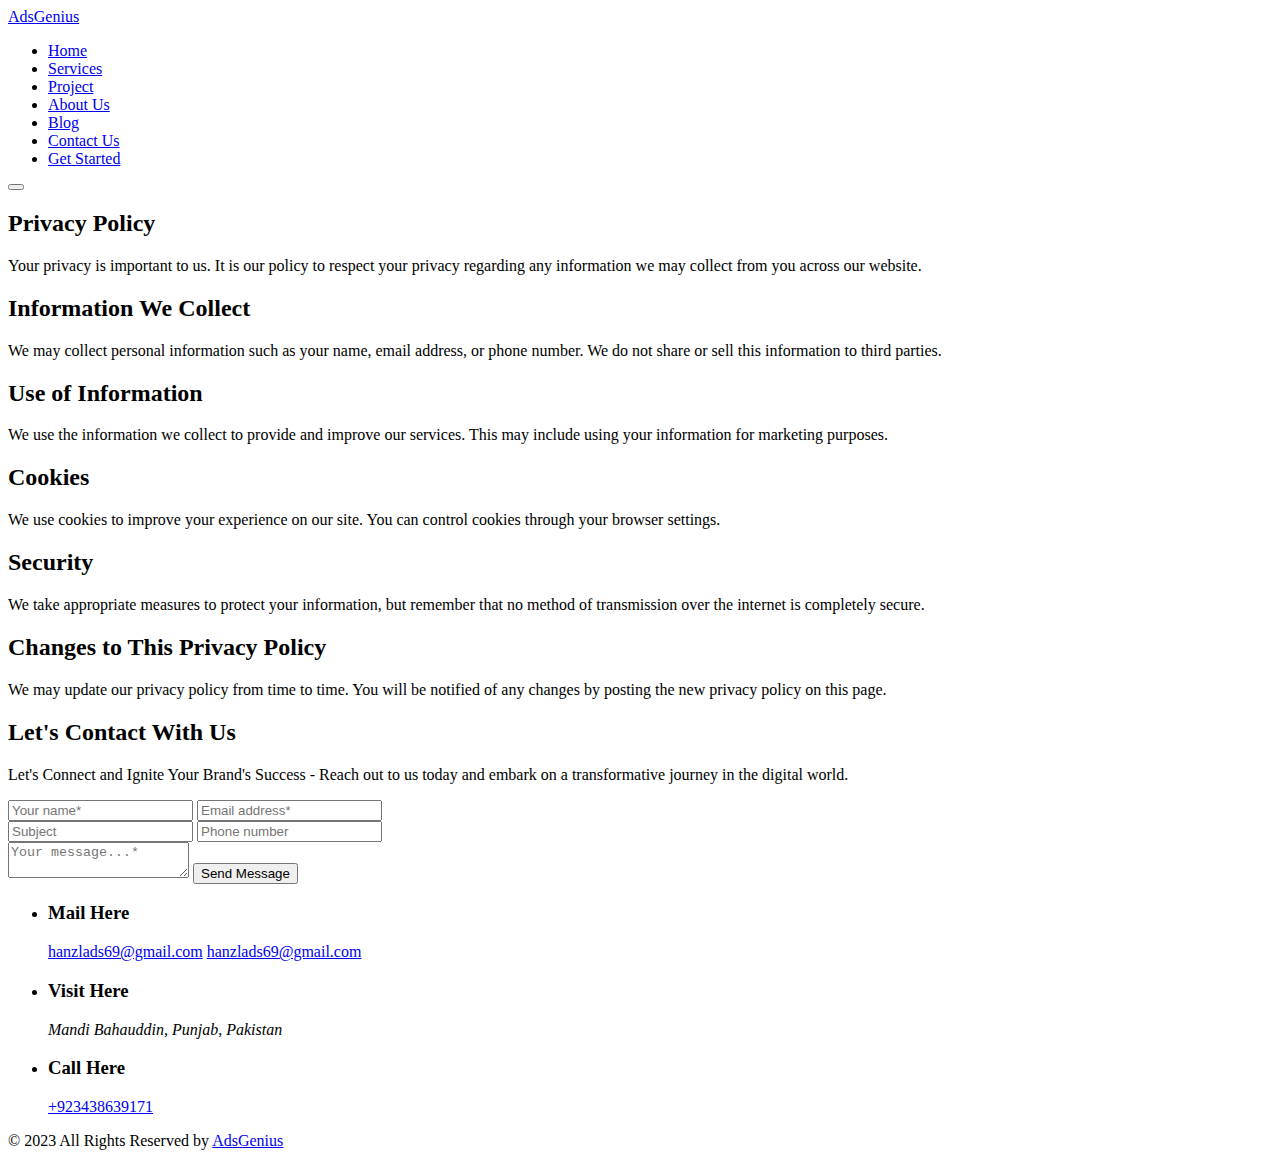
==== privacy-policy.html @ 00a1b7e3 "Update privacy-policy.html" ====
<html>
   <head>
   <meta charset="UTF-8">
  <meta http-equiv="X-UA-Compatible" content="IE=edge">
  <meta name="viewport" content="width=device-width, initial-scale=1.0">
  <title> Privacy Policy - AdsGenius </title>

  <!-- 
    - favicon
  -->
  <link rel="shortcut icon" href="./favicon.svg" type="image/svg+xml">

  <!-- 
    - custom css link
  -->
  <link rel="stylesheet" href="./assets/css/style.css">

  <!-- 
    - google font link
  -->
  <link rel="preconnect" href="https://fonts.googleapis.com">
  <link rel="preconnect" href="https://fonts.gstatic.com" crossorigin>
  <link
    href="https://fonts.googleapis.com/css2?family=League+Spartan:wght@500;700&family=Roboto:wght@400;500;700&display=swap"
    rel="stylesheet">
</head>
<body>
<header class="header" data-header>
    <div class="container">

      <a href="#" class="logo">AdsGenius</a>

      <nav class="navbar container" data-navbar>
        <ul class="navbar-list">

          <li>
            <a href="#home" class="navbar-link" data-nav-link>Home</a>
          </li>

          <li>
            <a href="#service" class="navbar-link" data-nav-link>Services</a>
          </li>

          <li>
            <a href="#project" class="navbar-link" data-nav-link>Project</a>
          </li>

          <li>
            <a href="#about" class="navbar-link" data-nav-link>About Us</a>
          </li>

          <li>
            <a href="#blog" class="navbar-link" data-nav-link>Blog</a>
          </li>

          <li>
            <a href="#contact" class="navbar-link" data-nav-link>Contact Us</a>
          </li>

          <li>
            <a href="#contact" class="btn btn-primary">Get Started</a>
          </li>

        </ul>
      </nav>

      <button class="nav-toggle-btn" aria-label="Toggle menu" data-nav-toggler>
        <ion-icon name="menu-outline" class="open"></ion-icon>
        <ion-icon name="close-outline" class="close"></ion-icon>
      </button>

    </div>
  </header>

<section class="section">
   <div class="container" style="width:80%">
   <h2 class="h2 section-title">Privacy Policy</h2>

    <p>Your privacy is important to us. It is our policy to respect your privacy regarding any information we may collect from you across our website.</p>

    <h2>Information We Collect</h2>

    <p>We may collect personal information such as your name, email address, or phone number. We do not share or sell this information to third parties.</p>

    <h2>Use of Information</h2>

    <p>We use the information we collect to provide and improve our services. This may include using your information for marketing purposes.</p>

    <h2>Cookies</h2>

    <p>We use cookies to improve your experience on our site. You can control cookies through your browser settings.</p>

    <h2>Security</h2>

    <p>We take appropriate measures to protect your information, but remember that no method of transmission over the internet is completely secure.</p>

    <h2>Changes to This Privacy Policy</h2>

    <p>We may update our privacy policy from time to time. You will be notified of any changes by posting the new privacy policy on this page.</p>
   </div>
</section>

  

  <section class="section contact" id="contact" aria-label="contact">
        <div class="container">

          <h2 class="h2 section-title">Let's Contact With Us</h2>

          <p class="section-text">
            Let's Connect and Ignite Your Brand's Success - Reach out to us today and embark on a transformative journey in the digital world.
          </p>

           <form action="https://formspree.io/f/mnqknoby" class="contact-form" method="post" id="my-form">

            <div class="input-wrapper">
              <input type="text" name="name" aria-label="name" placeholder="Your name*" required class="input-field">

              <input type="email" name="email_address" aria-label="email" placeholder="Email address*" required
                class="input-field">
            </div>

            <div class="input-wrapper">
              <input type="text" name="subject" aria-label="subject" placeholder="Subject" class="input-field">

              <input type="number" name="phone" aria-label="phone" placeholder="Phone number" class="input-field">
            </div>

            <textarea name="message" aria-label="message" placeholder="Your message...*" required
              class="input-field"></textarea>

            <!-- <div class="checkbox-wrapper">
              <input type="checkbox" name="terms_and_policy" id="terms" required class="checkbox">

              <label for="terms" class="label">
                Accept <a href="#" class="label-link">Terms of Services</a> and <a href="#" class="label-link">Privacy
                  Policy</a>
              </label> 
            </div>  -->

            <button type="submit" class="btn btn-primary">Send Message</button>

          </form> 
          <span class="" id="contact__status"></span>

         
          <ul class="contact-list">

            <li class="contact-item">
              <div class="contact-card">

                <div class="card-icon">
                  <ion-icon name="mail-outline" aria-hidden="true"></ion-icon>
                </div>

                <div class="card-content">

                  <h3 class="h3 card-title">Mail Here</h3>

                  <a href="mailto:hanzlads69@gmail.com" class="card-link">hanzlads69@gmail.com</a>
                  <a href="mailto:hanzlads69@gmail.com" class="card-link">hanzlads69@gmail.com</a>

                </div>

              </div>
            </li>

            <li class="contact-item">
              <div class="contact-card">

                <div class="card-icon">
                  <ion-icon name="map-outline" aria-hidden="true"></ion-icon>
                </div>

                <div class="card-content">

                  <h3 class="h3 card-title">Visit Here</h3>

                  <address class="card-address">
                    Mandi Bahauddin, Punjab, Pakistan
                  </address>

                </div>

              </div>
            </li>

            <li class="contact-item">
              <div class="contact-card">

                <div class="card-icon">
                  <ion-icon name="headset-outline" aria-hidden="true"></ion-icon>
                </div>

                <div class="card-content">

                  <h3 class="h3 card-title">Call Here</h3>

                  <a href="tel:+923438639171" class="card-link">+923438639171</a>
                  
                </div>

              </div>
            </li>

          </ul>

        </div>
      </section>

<footer class="footer">
    <div class="container">

      <p class="copyright">
        &copy; 2023 All Rights Reserved by <a href="#" class="copyright-link">AdsGenius</a>
      </p>

    </div>
  </footer>
  
</body>
</html>
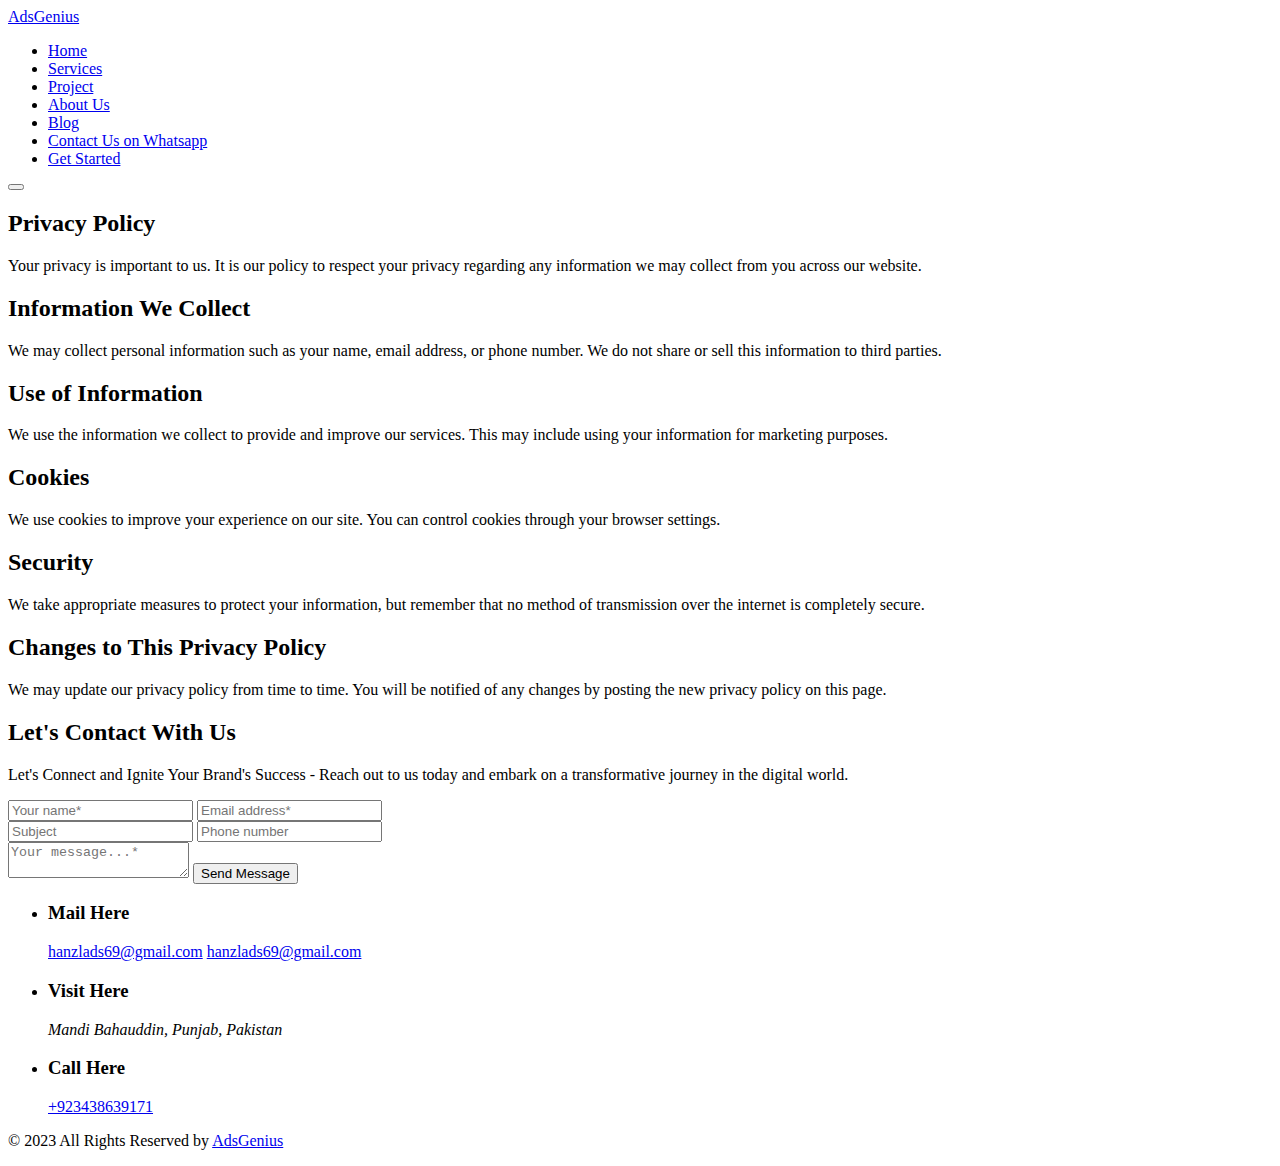
==== commit e6f67f37: "Update privacy-policy.html" ====
--- a/privacy-policy.html
+++ b/privacy-policy.html
@@ -34,27 +34,27 @@
         <ul class="navbar-list">
 
           <li>
-            <a href="#home" class="navbar-link" data-nav-link>Home</a>
-          </li>
-
-          <li>
-            <a href="#service" class="navbar-link" data-nav-link>Services</a>
-          </li>
-
-          <li>
-            <a href="#project" class="navbar-link" data-nav-link>Project</a>
-          </li>
-
-          <li>
-            <a href="#about" class="navbar-link" data-nav-link>About Us</a>
-          </li>
-
-          <li>
-            <a href="#blog" class="navbar-link" data-nav-link>Blog</a>
-          </li>
-
-          <li>
-            <a href="#contact" class="navbar-link" data-nav-link>Contact Us</a>
+            <a href="index.html#home" class="navbar-link" data-nav-link>Home</a>
+          </li>
+
+          <li>
+            <a href="index.html#service" class="navbar-link" data-nav-link>Services</a>
+          </li>
+
+          <li>
+            <a href="index.html#project" class="navbar-link" data-nav-link>Project</a>
+          </li>
+
+          <li>
+            <a href="index.html#about" class="navbar-link" data-nav-link>About Us</a>
+          </li>
+
+          <li>
+            <a href="index.html#blog" class="navbar-link" data-nav-link>Blog</a>
+          </li>
+
+            <li>
+            <a href="https://wa.me/message/D5TOEU5WUNMTL1" target="_blank" class="navbar-link" data-nav-link>Contact Us on Whatsapp</a>
           </li>
 
           <li>
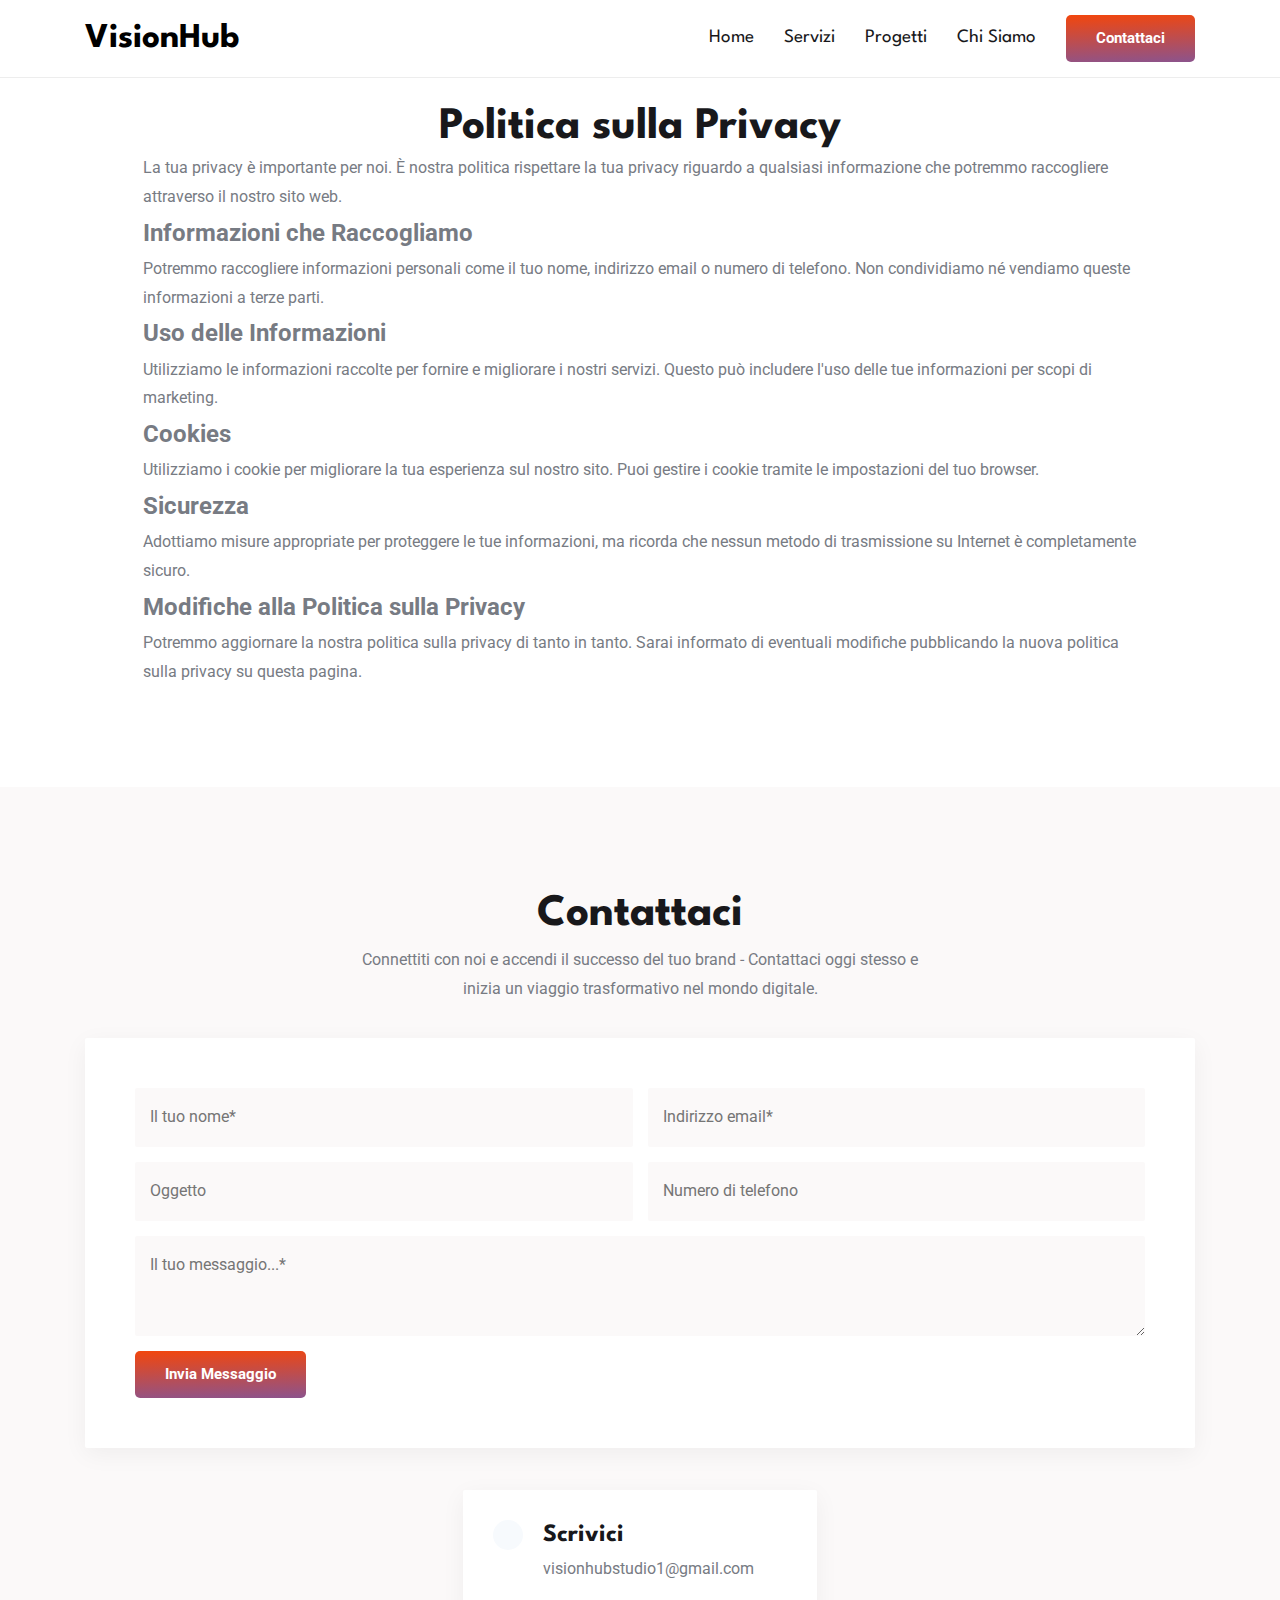
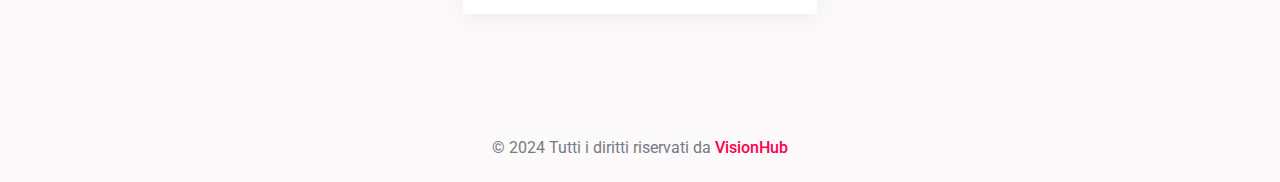
==== commit bb015c58: "project page added" ====
--- a/privacy-policy.html
+++ b/privacy-policy.html
@@ -1,9 +1,9 @@
 <html>
-   <head>
-   <meta charset="UTF-8">
+<head>
+  <meta charset="UTF-8">
   <meta http-equiv="X-UA-Compatible" content="IE=edge">
   <meta name="viewport" content="width=device-width, initial-scale=1.0">
-  <title> Privacy Policy - AdsGenius </title>
+  <title>Politica sulla Privacy - VisionHub</title>
 
   <!-- 
     - favicon
@@ -11,12 +11,12 @@
   <link rel="shortcut icon" href="./favicon.svg" type="image/svg+xml">
 
   <!-- 
-    - custom css link
+    - link CSS personalizzato
   -->
   <link rel="stylesheet" href="./assets/css/style.css">
 
   <!-- 
-    - google font link
+    - collegamento font Google
   -->
   <link rel="preconnect" href="https://fonts.googleapis.com">
   <link rel="preconnect" href="https://fonts.gstatic.com" crossorigin>
@@ -26,197 +26,183 @@
 </head>
 <body>
 <header class="header" data-header>
-    <div class="container">
-
-      <a href="#" class="logo">AdsGenius</a>
-
-      <nav class="navbar container" data-navbar>
-        <ul class="navbar-list">
-
-          <li>
-            <a href="index.html#home" class="navbar-link" data-nav-link>Home</a>
-          </li>
-
-          <li>
-            <a href="index.html#service" class="navbar-link" data-nav-link>Services</a>
-          </li>
-
-          <li>
-            <a href="index.html#project" class="navbar-link" data-nav-link>Project</a>
-          </li>
-
-          <li>
-            <a href="index.html#about" class="navbar-link" data-nav-link>About Us</a>
-          </li>
-
-          <li>
-            <a href="index.html#blog" class="navbar-link" data-nav-link>Blog</a>
-          </li>
-
-            <li>
-            <a href="https://wa.me/message/D5TOEU5WUNMTL1" target="_blank" class="navbar-link" data-nav-link>Contact Us on Whatsapp</a>
-          </li>
-
-          <li>
-            <a href="#contact" class="btn btn-primary">Get Started</a>
-          </li>
-
-        </ul>
-      </nav>
-
-      <button class="nav-toggle-btn" aria-label="Toggle menu" data-nav-toggler>
-        <ion-icon name="menu-outline" class="open"></ion-icon>
-        <ion-icon name="close-outline" class="close"></ion-icon>
-      </button>
-
-    </div>
-  </header>
+  <div class="container">
+
+    <a href="index.html" class="logo">VisionHub</a>
+
+    <nav class="navbar container" data-navbar>
+      <ul class="navbar-list">
+
+        <li>
+          <a href="index.html#home" class="navbar-link" data-nav-link>Home</a>
+        </li>
+
+        <li>
+          <a href="index.html#service" class="navbar-link" data-nav-link>Servizi</a>
+        </li>
+
+        <li>
+          <a href="index.html#project" class="navbar-link" data-nav-link>Progetti</a>
+        </li>
+
+        <li>
+          <a href="index.html#about" class="navbar-link" data-nav-link>Chi Siamo</a>
+        </li>
+
+        <!-- <li>
+          <a href="index.html#blog" class="navbar-link" data-nav-link>Blog</a>
+        </li> -->
+
+        <!-- <li>
+          <a href="https://wa.me/message/D5TOEU5WUNMTL1" target="_blank" class="navbar-link" data-nav-link>Contattaci su Whatsapp</a>
+        </li> -->
+
+        <li>
+          <a href="#contact" class="btn btn-primary">Contattaci</a>
+        </li>
+
+      </ul>
+    </nav>
+
+    <button class="nav-toggle-btn" aria-label="Toggle menu" data-nav-toggler>
+      <ion-icon name="menu-outline" class="open"></ion-icon>
+      <ion-icon name="close-outline" class="close"></ion-icon>
+    </button>
+
+  </div>
+</header>
 
 <section class="section">
-   <div class="container" style="width:80%">
-   <h2 class="h2 section-title">Privacy Policy</h2>
-
-    <p>Your privacy is important to us. It is our policy to respect your privacy regarding any information we may collect from you across our website.</p>
-
-    <h2>Information We Collect</h2>
-
-    <p>We may collect personal information such as your name, email address, or phone number. We do not share or sell this information to third parties.</p>
-
-    <h2>Use of Information</h2>
-
-    <p>We use the information we collect to provide and improve our services. This may include using your information for marketing purposes.</p>
+  <div class="container" style="width:80%">
+    <h2 class="h2 section-title">Politica sulla Privacy</h2>
+
+    <p>La tua privacy è importante per noi. È nostra politica rispettare la tua privacy riguardo a qualsiasi informazione che potremmo raccogliere attraverso il nostro sito web.</p>
+
+    <h2>Informazioni che Raccogliamo</h2>
+
+    <p>Potremmo raccogliere informazioni personali come il tuo nome, indirizzo email o numero di telefono. Non condividiamo né vendiamo queste informazioni a terze parti.</p>
+
+    <h2>Uso delle Informazioni</h2>
+
+    <p>Utilizziamo le informazioni raccolte per fornire e migliorare i nostri servizi. Questo può includere l'uso delle tue informazioni per scopi di marketing.</p>
 
     <h2>Cookies</h2>
 
-    <p>We use cookies to improve your experience on our site. You can control cookies through your browser settings.</p>
-
-    <h2>Security</h2>
-
-    <p>We take appropriate measures to protect your information, but remember that no method of transmission over the internet is completely secure.</p>
-
-    <h2>Changes to This Privacy Policy</h2>
-
-    <p>We may update our privacy policy from time to time. You will be notified of any changes by posting the new privacy policy on this page.</p>
-   </div>
+    <p>Utilizziamo i cookie per migliorare la tua esperienza sul nostro sito. Puoi gestire i cookie tramite le impostazioni del tuo browser.</p>
+
+    <h2>Sicurezza</h2>
+
+    <p>Adottiamo misure appropriate per proteggere le tue informazioni, ma ricorda che nessun metodo di trasmissione su Internet è completamente sicuro.</p>
+
+    <h2>Modifiche alla Politica sulla Privacy</h2>
+
+    <p>Potremmo aggiornare la nostra politica sulla privacy di tanto in tanto. Sarai informato di eventuali modifiche pubblicando la nuova politica sulla privacy su questa pagina.</p>
+  </div>
 </section>
 
-  
-
-  <section class="section contact" id="contact" aria-label="contact">
-        <div class="container">
-
-          <h2 class="h2 section-title">Let's Contact With Us</h2>
-
-          <p class="section-text">
-            Let's Connect and Ignite Your Brand's Success - Reach out to us today and embark on a transformative journey in the digital world.
-          </p>
-
-           <form action="https://formspree.io/f/mnqknoby" class="contact-form" method="post" id="my-form">
-
-            <div class="input-wrapper">
-              <input type="text" name="name" aria-label="name" placeholder="Your name*" required class="input-field">
-
-              <input type="email" name="email_address" aria-label="email" placeholder="Email address*" required
-                class="input-field">
-            </div>
-
-            <div class="input-wrapper">
-              <input type="text" name="subject" aria-label="subject" placeholder="Subject" class="input-field">
-
-              <input type="number" name="phone" aria-label="phone" placeholder="Phone number" class="input-field">
-            </div>
-
-            <textarea name="message" aria-label="message" placeholder="Your message...*" required
-              class="input-field"></textarea>
-
-            <!-- <div class="checkbox-wrapper">
-              <input type="checkbox" name="terms_and_policy" id="terms" required class="checkbox">
-
-              <label for="terms" class="label">
-                Accept <a href="#" class="label-link">Terms of Services</a> and <a href="#" class="label-link">Privacy
-                  Policy</a>
-              </label> 
-            </div>  -->
-
-            <button type="submit" class="btn btn-primary">Send Message</button>
-
-          </form> 
-          <span class="" id="contact__status"></span>
-
-         
-          <ul class="contact-list">
-
-            <li class="contact-item">
-              <div class="contact-card">
-
-                <div class="card-icon">
-                  <ion-icon name="mail-outline" aria-hidden="true"></ion-icon>
-                </div>
-
-                <div class="card-content">
-
-                  <h3 class="h3 card-title">Mail Here</h3>
-
-                  <a href="mailto:hanzlads69@gmail.com" class="card-link">hanzlads69@gmail.com</a>
-                  <a href="mailto:hanzlads69@gmail.com" class="card-link">hanzlads69@gmail.com</a>
-
-                </div>
-
-              </div>
-            </li>
-
-            <li class="contact-item">
-              <div class="contact-card">
-
-                <div class="card-icon">
-                  <ion-icon name="map-outline" aria-hidden="true"></ion-icon>
-                </div>
-
-                <div class="card-content">
-
-                  <h3 class="h3 card-title">Visit Here</h3>
-
-                  <address class="card-address">
-                    Mandi Bahauddin, Punjab, Pakistan
-                  </address>
-
-                </div>
-
-              </div>
-            </li>
-
-            <li class="contact-item">
-              <div class="contact-card">
-
-                <div class="card-icon">
-                  <ion-icon name="headset-outline" aria-hidden="true"></ion-icon>
-                </div>
-
-                <div class="card-content">
-
-                  <h3 class="h3 card-title">Call Here</h3>
-
-                  <a href="tel:+923438639171" class="card-link">+923438639171</a>
-                  
-                </div>
-
-              </div>
-            </li>
-
-          </ul>
+<section class="section contact" id="contact" aria-label="contact">
+  <div class="container">
+
+    <h2 class="h2 section-title">Contattaci</h2>
+
+    <p class="section-text">
+      Connettiti con noi e accendi il successo del tuo brand - Contattaci oggi stesso e inizia un viaggio trasformativo nel mondo digitale.
+    </p>
+
+    <form action="https://formspree.io/f/mwppwzoq" class="contact-form" method="post" id="my-form">
+
+      <div class="input-wrapper">
+        <input type="text" name="name" aria-label="name" placeholder="Il tuo nome*" required class="input-field">
+
+        <input type="email" name="email_address" aria-label="email" placeholder="Indirizzo email*" required
+          class="input-field">
+      </div>
+
+      <div class="input-wrapper">
+        <input type="text" name="subject" aria-label="subject" placeholder="Oggetto" class="input-field">
+
+        <input type="number" name="phone" aria-label="phone" placeholder="Numero di telefono" class="input-field">
+      </div>
+
+      <textarea name="message" aria-label="message" placeholder="Il tuo messaggio...*" required
+        class="input-field"></textarea>
+
+      <button type="submit" class="btn btn-primary">Invia Messaggio</button>
+
+    </form> 
+    <span class="" id="contact__status"></span>
+
+    <ul class="contact-list">
+
+      <li class="contact-item">
+        <div class="contact-card">
+
+          <div class="card-icon">
+            <ion-icon name="mail-outline" aria-hidden="true"></ion-icon>
+          </div>
+
+          <div class="card-content">
+
+            <h3 class="h3 card-title">Scrivici</h3>
+
+            <a href="mailto:visionhubstudio1@gmail.com" class="card-link">visionhubstudio1@gmail.com</a>
+
+          </div>
 
         </div>
-      </section>
+      </li>
+
+      <!-- <li class="contact-item">
+        <div class="contact-card">
+
+          <div class="card-icon">
+            <ion-icon name="map-outline" aria-hidden="true"></ion-icon>
+          </div>
+
+          <div class="card-content">
+
+            <h3 class="h3 card-title">Visitaci</h3>
+
+            <address class="card-address">
+              Mandi Bahauddin, Punjab, Pakistan
+            </address>
+
+          </div>
+
+        </div>
+      </li> -->
+
+      <!-- <li class="contact-item">
+        <div class="contact-card">
+
+          <div class="card-icon">
+            <ion-icon name="headset-outline" aria-hidden="true"></ion-icon>
+          </div>
+
+          <div class="card-content">
+
+            <h3 class="h3 card-title">Chiamaci</h3>
+
+            <a href="tel:+923438639171" class="card-link">+923438639171</a>
+
+          </div>
+
+        </div>
+      </li> -->
+
+    </ul>
+
+  </div>
+</section>
 
 <footer class="footer">
-    <div class="container">
-
-      <p class="copyright">
-        &copy; 2023 All Rights Reserved by <a href="#" class="copyright-link">AdsGenius</a>
-      </p>
-
-    </div>
-  </footer>
-  
+  <div class="container">
+
+    <p class="copyright">
+      &copy; 2024 Tutti i diritti riservati da <a href="#" class="copyright-link">VisionHub</a>
+    </p>
+
+  </div>
+</footer>
 </body>
-</html>
+</html>--- a/assets/css/style.css
+++ b/assets/css/style.css
@@ -0,0 +1,1356 @@
+/*-----------------------------------*\
+  #style.css
+\*-----------------------------------*/
+
+/**
+ * copyright 2022 codewithsadee
+ */
+
+
+
+
+
+/*-----------------------------------*\
+  #CUSTOM PROPERTY
+\*-----------------------------------*/
+
+:root {
+
+  /**
+   * colors
+   */
+
+  --safety-orange: hsl(15, 90%, 50%);
+  --lavender-gray: hsl(230, 19%, 81%);
+  --persian-rose: hsl(228, 90%, 59%);
+  --red-crayola: hsl(341, 100%, 49%);
+  --eerie-black: hsl(240, 6%, 10%);
+  --light-gray: hsl(0, 0%, 80%);
+  --cultured-2: hsl(210, 60%, 98%);
+  --platinum: hsl(0, 0%, 90%);
+  --gray-web: hsl(220, 5%, 49%);
+  --cultured: hsl(0, 0%, 93%);
+  --black_10: hsla(0, 0%, 0%, 0.1);
+  --black_5: hsla(0, 0%, 0%, 0.05);
+  --white-1: hsl(0, 0%, 100%);
+  --white-2: hsl(0, 14%, 98%);
+  --black: hsl(0, 0%, 0%);
+
+  /**
+   * gradient color
+   */
+
+  --gradient: linear-gradient(to left top, var(--persian-rose), var(--safety-orange));
+
+  /**
+   * typography
+   */
+
+  --ff-roboto: 'Roboto', sans-serif;
+  --ff-league-spartan: 'League Spartan', sans-serif;
+
+  --fs-1: 3.5rem;
+  --fs-2: 3rem;
+  --fs-3: 2.1rem;
+  --fs-4: 1.7rem;
+  --fs-5: 1.4rem;
+  --fs-6: 1.3rem;
+
+  --fw-700: 700;
+  --fw-500: 500;
+
+  /**
+   * spacing
+   */
+
+  --section-padding: 60px;
+
+  /**
+   * shadow
+   */
+
+  --shadow-1: 0 6px 24px var(--black_5);
+  --shadow-2: 0 2px 28px var(--black_10);
+
+  /**
+   * border radius
+   */
+
+  --radius-2: 2px;
+  --radius-5: 5px;
+  --radius-8: 8px;
+
+  /**
+   * transition
+   */
+
+  --transition-1: 0.25s ease;
+  --transition-2: 0.5s ease;
+  --cubic-out: cubic-bezier(0.33, 0.85, 0.4, 0.96);
+
+
+
+
+  /* extra variable */
+  
+
+    --header-height: 3rem;
+  
+  
+    /*========== Colors ==========*/
+    /* Change theme color */
+    --hue-color: 196;
+    /*Purple 250 - Green 142 - Blue 202 - Pink 340*/
+  
+    /* HSL color mode */
+    --first-color: hsl(var(--hue-color), 69%, 61%);
+    --first-color-second: hsl(var(--hue-color), 69%, 61%);
+    --first-color-alt: hsl(var(--hue-color), 57%, 53%);
+    --first-color-lighter: hsl(var(--hue-color), 92%, 85%);
+    --title-color: hsl(var(--hue-color), 8%, 15%);
+    --text-color: hsl(var(--hue-color), 8%, 45%);
+    --text-color-light: hsl(var(--hue-color), 8%, 65%);
+    --input-color: hsl(var(--hue-color), 70%, 96%);
+    --body-color: hsl(var(--hue-color), 60%, 99%);
+    --container-color: #fff;
+    --scroll-bar-color: hsl(var(--hue-color), 12%, 90%);
+    --scroll-thumb-color: hsl(var(--hue-color), 12%, 80%);
+  
+    /*========== Font and typography ==========*/
+    --body-font: 'Roboto Mono', monospace;
+  
+    /* .5rem = 8px, 1rem = 16px, 1.5rem = 24px ... */
+    --big-font-size: 2rem;
+    --h1-font-size: 1.5rem;
+    --h2-font-size: 1.25rem;
+    --h3-font-size: 1.125rem;
+    --normal-font-size: .938rem;
+    --small-font-size: .813rem;
+    --smaller-font-size: .75rem;
+  
+    /*========== Font weight ==========*/
+    --font-medium: 500;
+    --font-semi-bold: 600;
+  
+    /*========== Bottom margins ==========*/
+    /* .25rem = 4px, .5rem = 8px, .75rem = 12px ... */
+    --mb-0-25: .25rem;
+    --mb-0-5: .5rem;
+    --mb-0-75: .75rem;
+    --mb-1: 1rem;
+    --mb-1-5: 1.5rem;
+    --mb-2: 2rem;
+    --mb-2-5: 2.5rem;
+    --mb-3: 3rem;
+  
+    /*========== z index ==========*/
+    --z-tooltip: 10;
+    --z-fixed: 100;
+    --z-modal: 1000;
+  }
+  
+  /* Font size for large devices */
+  @media screen and (min-width: 968px) {
+    :root {
+      --big-font-size: 2.75rem;
+      --h1-font-size: 2.25rem;
+      --h2-font-size: 1.5rem;
+      --h3-font-size: 1.25rem;
+      --normal-font-size: 1rem;
+      --small-font-size: .875rem;
+      --smaller-font-size: .813rem;
+    }
+  
+}
+
+
+
+
+
+/*-----------------------------------*\
+  #RESET
+\*-----------------------------------*/
+
+*,
+*::before,
+*::after {
+  margin: 0;
+  padding: 0;
+  box-sizing: border-box;
+}
+
+li { list-style: none; }
+
+a {
+  text-decoration: none;
+  color: inherit;
+}
+
+a,
+img,
+span,
+time,
+label,
+input,
+button,
+textarea,
+ion-icon { display: block; }
+
+img { height: auto; }
+
+input,
+button,
+textarea {
+  background: none;
+  border: none;
+  font: inherit;
+}
+
+input,
+textarea { width: 100%; }
+
+button { cursor: pointer; }
+
+ion-icon { pointer-events: none; }
+
+address { font-style: normal; }
+
+html {
+  font-family: var(--ff-roboto);
+  font-size: 10px;
+  scroll-behavior: smooth;
+}
+
+body {
+  background-color: var(--white-1);
+  color: var(--gray-web);
+  font-size: 1.6rem;
+  line-height: 1.8;
+}
+
+::-webkit-scrollbar { width: 10px; }
+
+::-webkit-scrollbar-track { background-color: hsl(0, 0%, 98%); }
+
+::-webkit-scrollbar-thumb { background-color: hsl(0, 0%, 80%); }
+
+::-webkit-scrollbar-thumb:hover { background-color: hsl(0, 0%, 70%); }
+
+:focus-visible { outline-offset: 4px; }
+
+
+
+
+
+/*-----------------------------------*\
+  #REUSED STYLE
+\*-----------------------------------*/
+
+.container { padding-inline: 15px; }
+
+.btn {
+  max-width: max-content;
+  color: var(--white-1);
+  font-size: var(--fs-6);
+  font-weight: var(--fw-700);
+  padding: 10px 30px;
+  border-radius: var(--radius-5);
+  transition: var(--transition-1);
+}
+
+.btn-primary {
+  background-image: var(--gradient);
+  background-size: 1000%;
+}
+
+.btn-primary:is(:hover, :focus) { background-position: bottom right; }
+
+.btn-secondary {
+  background-color: var(--white-1);
+  color: var(--eerie-black);
+}
+
+.btn-secondary:is(:hover, :focus) {
+  background-color: var(--eerie-black);
+  color: var(--white-1);
+}
+
+.section { padding-block: var(--section-padding); }
+
+.h1,
+.h2,
+.h3 {
+  color: var(--eerie-black);
+  font-family: var(--ff-league-spartan);
+  line-height: 1.2;
+}
+
+.h1 { font-size: var(--fs-1); }
+
+.h2 { font-size: var(--fs-2); }
+
+.h3 { font-size: var(--fs-3); }
+
+.w-100 { width: 100%; }
+
+.section-title,
+.section-text { text-align: center; }
+
+.section-text { font-size: var(--fs-6); }
+
+.grid-list {
+  display: grid;
+  gap: 30px;
+}
+
+.img-holder {
+  aspect-ratio: var(--width) / var(--height);
+  background-color: var(--light-gray);
+}
+
+.img-cover {
+  width: 100%;
+  height: 100%;
+  object-fit: cover;
+}
+
+
+
+
+
+/*-----------------------------------*\
+  #HEADER
+\*-----------------------------------*/
+
+.header {
+  position: fixed;
+  top: 0;
+  left: 0;
+  width: 100%;
+  background-color: var(--white-1);
+  padding-block: 15px;
+  border-block-end: 1px solid var(--cultured);
+  z-index: 4;
+  transition: var(--transition-1);
+}
+
+.header.active { filter: drop-shadow(var(--shadow-2)); }
+
+.header > .container {
+  display: flex;
+  justify-content: space-between;
+  align-items: center;
+}
+
+.logo {
+  font-family: var(--ff-league-spartan);
+  color: var(--black);
+  font-size: 3.5rem;
+  font-weight: var(--fw-700);
+  line-height: 1;
+}
+
+.nav-toggle-btn { font-size: 40px; }
+
+.nav-toggle-btn.active .open,
+.nav-toggle-btn .close { display: none; }
+
+.nav-toggle-btn .open,
+.nav-toggle-btn.active .close { display: block; }
+
+.navbar {
+  background-color: var(--white-1);
+  position: absolute;
+  top: 100%;
+  left: 50%;
+  transform: translateX(-50%);
+  max-width: calc(100% - 30px);
+  width: 100%;
+  padding-inline: 0;
+  border: 1px solid var(--cultured);
+  transition: 0.3s var(--cubic-out);
+  max-height: 0;
+  visibility: hidden;
+  overflow: hidden;
+}
+
+.navbar.active {
+  max-height: 320px;
+  visibility: visible;
+  transition-duration: 0.5s;
+}
+
+.navbar-list {
+  padding: 20px 15px;
+  padding-block-start: 10px;
+  opacity: 0;
+  transition: var(--transition-1);
+}
+
+.navbar.active .navbar-list { opacity: 1; }
+
+.navbar-link {
+  color: var(--eerie-black);
+  font-family: var(--ff-league-spartan);
+  font-size: var(--fs-4);
+  line-height: 1.2;
+  padding-block: 8px;
+  transition: var(--transition-1);
+}
+
+.navbar-link:is(:hover, :focus) { color: var(--red-crayola); }
+
+.header .btn { margin-block-start: 10px; }
+
+
+
+
+
+/*-----------------------------------*\
+  #HERO
+\*-----------------------------------*/
+
+.hero {
+  padding-block-start: calc(var(--section-padding) + 50px);
+  text-align: center;
+}
+
+.hero-content { margin-block-end: 30px; }
+
+.hero-subtitle {
+  color: var(--eerie-black);
+  font-size: var(--fs-5);
+  font-weight: var(--fw-500);
+}
+
+.hero-title { margin-block: 12px 8px; }
+
+.hero-text { font-size: var(--fs-5); }
+
+.hero .btn {
+  margin-inline: auto;
+  margin-block-start: 20px;
+}
+
+
+
+
+
+/*-----------------------------------*\
+  #SERVICE
+\*-----------------------------------*/
+
+.service { background-color: var(--white-2); }
+
+.service .section-text { margin-block: 5px 35px; }
+
+.service-card {
+  background-color: var(--white-1);
+  padding: 20px 15px;
+  border: 1px solid var(--platinum);
+  border-radius: var(--radius-5);
+  text-align: center;
+  box-shadow: var(--shadow-1);
+  height: 300px;
+  transition: var(--transition-2);
+}
+
+.service-card:is(:hover, :focus-within) { transform: translateY(-10px); }
+
+.service-card .card-icon {
+  color: var(--white-1);
+  font-size: 25px;
+  max-width: max-content;
+  margin-inline: auto;
+  padding: 18px;
+  border-radius: 50%;
+}
+
+.service-card .card-title { margin-block: 20px 8px; }
+
+.service-card .card-text { font-size: var(--fs-6); }
+
+
+
+
+
+/*-----------------------------------*\
+  #PROJECT
+\*-----------------------------------*/
+
+.project .section-text { margin-block: 5px 35px; }
+
+.project-card {
+  position: relative;
+  border-radius: var(--radius-8);
+  overflow: hidden;
+}
+
+.project-card::after {
+  content: "";
+  position: absolute;
+  top: 0;
+  left: 0;
+  width: 100%;
+  height: 100%;
+  background-color: var(--black);
+  opacity: 0.5;
+  transition: var(--transition-2);
+}
+
+.project-card:is(:hover, :focus-within)::after { opacity: 0.8; }
+
+.project-card .card-content {
+  position: absolute;
+  bottom: 0;
+  left: 0;
+  right: 0;
+  padding: 20px;
+  z-index: 1;
+  transition: var(--transition-2);
+}
+
+.project-card:is(:hover, :focus-within) .card-content { transform: translateY(-20px); }
+
+.project-card .card-subtitle {
+  color: var(--lavender-gray);
+  font-size: var(--fs-6);
+  line-height: 1;
+}
+
+.project-card .card-title {
+  color: var(--white-1);
+  margin-block: 12px 15px;
+}
+
+
+
+
+
+/*-----------------------------------*\
+  #ABOUT
+\*-----------------------------------*/
+
+.about { background-color: var(--white-2); }
+
+.about-banner {
+  position: relative;
+  border-radius: var(--radius-5);
+  overflow: hidden;
+  margin-block-end: 25px;
+}
+
+.play-btn {
+  position: absolute;
+  top: 50%;
+  left: 50%;
+  transform: translate(-50%, -50%);
+  background-color: var(--white-1);
+  color: var(--red-crayola);
+  font-size: 32px;
+  padding: 16px;
+  border-radius: 50%;
+  animation: pulse 1.5s ease-out infinite;
+}
+
+@keyframes pulse {
+  0% { box-shadow: 0 0 0 1px var(--white-1); }
+  100% { box-shadow: 0 0 0 25px transparent; }
+}
+
+.about :is(.section-title, .section-text) { text-align: left; }
+
+.about .section-title { margin-block-end: 5px; }
+
+.about .section-text:not(:last-child) { margin-block-end: 18px; }
+
+.about .h3 { margin-block-end: 8px; }
+
+.about-list { margin-block: 15px 18px; }
+
+.about-item {
+  display: flex;
+  align-items: flex-start;
+  gap: 5px;
+}
+
+.about-item ion-icon {
+  color: var(--red-crayola);
+  flex-shrink: 0;
+  margin-block-start: 2px;
+}
+
+.about-item:not(:last-child) { margin-block-end: 12px; }
+
+
+
+
+
+/*-----------------------------------*\
+  #CTA
+\*-----------------------------------*/
+
+.cta {
+  position: relative;
+  background-repeat: no-repeat;
+  background-size: cover;
+  background-position: center;
+  background-attachment: fixed;
+  z-index: 1;
+}
+
+.cta::after {
+  content: "";
+  position: absolute;
+  top: 0;
+  left: 0;
+  width: 100%;
+  height: 100%;
+  background-image: var(--gradient);
+  opacity: 0.95;
+  z-index: -1;
+}
+
+.cta-subtitle,
+.cta .section-title { color: var(--white-1); }
+
+.cta-subtitle {
+  font-size: var(--fs-6);
+  font-weight: var(--fw-500);
+  text-align: center;
+}
+
+.cta .section-title { margin-block: 12px 18px; }
+
+.cta .btn { margin-inline: auto; }
+
+
+
+
+
+/*-----------------------------------*\
+  #BLOG
+\*-----------------------------------*/
+
+.blog .section-text { margin-block: 5px 35px; }
+
+.blog-card { background-color: var(--white-2); }
+
+.blog-card .card-banner { overflow: hidden; }
+
+.blog-card .card-banner img { transition: var(--transition-2); }
+
+.blog-card:is(:hover, :focus-within) .card-banner img { transform: scale(1.05); }
+
+.blog-card .card-content { padding: 15px; }
+
+.blog-card .time {
+  color: var(--red-crayola);
+  font-size: var(--fs-6);
+  line-height: 1;
+  margin-block-end: 10px;
+}
+
+.blog-card .card-title { transition: var(--transition-1); }
+
+.blog-card .card-title:is(:hover, :focus) { color: var(--red-crayola); }
+
+
+
+
+
+/*-----------------------------------*\
+  #CONTACT
+\*-----------------------------------*/
+
+.contact { background-color: var(--white-2); }
+
+.contact .section-text { margin-block: 5px 35px; }
+
+.contact-form {
+  background-color: var(--white-1);
+  padding: 20px;
+  border-radius: var(--radius-2);
+  margin-block-end: 30px;
+  box-shadow: var(--shadow-1);
+}
+
+.input-field {
+  background-color: var(--white-2);
+  color: var(--eerie-black);
+  font-size: var(--fs-5);
+  padding: 15px;
+  border-radius: var(--radius-2);
+  outline: 1px solid transparent;
+  outline-offset: 0;
+  margin-block-end: 15px;
+}
+
+.input-field::-webkit-inner-spin-button { display: none; }
+
+.input-field:focus { outline-color: var(--red-crayola); }
+
+.input-field::placeholder { transition: var(--transition-1); }
+
+.input-field:focus::placeholder { opacity: 0; }
+
+textarea.input-field {
+  resize: vertical;
+  min-height: 80px;
+  height: 100px;
+  max-height: 200px;
+  overscroll-behavior: contain;
+}
+
+.checkbox {
+  width: max-content;
+  margin-block-start: 5px;
+  accent-color: var(--red-crayola);
+}
+
+.label-link {
+  display: inline-block;
+  color: var(--red-crayola);
+}
+
+.label-link:is(:hover, :focus) { text-decoration: underline; }
+
+.checkbox-wrapper {
+  display: flex;
+  align-items: flex-start;
+  gap: 10px;
+  margin-block-end: 15px;
+}
+
+.checkbox-wrapper .label { font-size: var(--fs-6); }
+
+.contact-list {
+  display: flex;
+  flex-wrap: wrap;
+  justify-content: center;
+  gap: 30px 25px;
+}
+
+.contact-item { min-width: 100%; }
+
+.contact-card {
+  background-color: var(--white-1);
+  padding: 20px;
+  border-radius: var(--radius-2);
+  box-shadow: var(--shadow-1);
+  display: flex;
+  align-items: flex-start;
+  gap: 15px;
+}
+
+.contact-card .card-icon {
+  background-color: var(--cultured-2);
+  color: var(--red-crayola);
+  font-size: 25px;
+  padding: 13px;
+  border-radius: 50%;
+  transition: var(--transition-1);
+}
+
+.contact-card:is(:hover, :focus) .card-icon {
+  background-color: var(--red-crayola);
+  color: var(--white-1);
+}
+
+.contact-card .card-title { margin-block-end: 5px; }
+
+.contact-card :is(.card-link, .card-address) {
+  font-size: var(--fs-6);
+  transition: var(--transition-1);
+}
+
+.contact-card .card-link:is(:hover, :focus) { color: var(--red-crayola); }
+
+
+
+
+
+/*-----------------------------------*\
+  #FOOTER
+\*-----------------------------------*/
+
+.footer {
+  background-color: var(--white-2);
+  padding-block: 20px;
+}
+
+.copyright {
+  font-size: var(--fs-6);
+  text-align: center;
+}
+
+.copyright-link {
+  color: var(--red-crayola);
+  font-weight: var(--fw-500);
+  display: inline-block;
+}
+
+
+
+
+
+/*-----------------------------------*\
+  #BACK TO TOP
+\*-----------------------------------*/
+
+.back-top-btn {
+  position: fixed;
+  bottom: 10px;
+  right: 20px;
+  background-color: var(--eerie-black);
+  color: var(--white-1);
+  padding: 12px;
+  border-radius: 50%;
+  box-shadow: var(--shadow-2);
+  z-index: 4;
+  opacity: 0;
+  visibility: hidden;
+  transition: var(--transition-1);
+}
+
+.back-top-btn.active {
+  opacity: 1;
+  visibility: visible;
+  transform: translateY(-10px);
+}
+
+.back-top-btn:is(:hover, :focus) { opacity: 0.9; }
+
+
+
+
+
+/*-----------------------------------*\
+  #MEDIA QUERIES
+\*-----------------------------------*/
+
+/**
+ * responsive for larger than 575px screen
+ */
+
+@media (min-width: 575px) {
+
+  /**
+   * REUSED STYLE
+   */
+
+  .container {
+    max-width: 540px;
+    width: 100%;
+    margin-inline: auto;
+  }
+
+  .grid-list {
+    grid-template-columns: 1fr 1fr;
+    column-gap: 25px;
+  }
+
+
+
+  /**
+   * BLOG
+   */
+
+  .blog .grid-list { grid-template-columns: 1fr; }
+
+  .blog-card.grid {
+    display: grid;
+    grid-template-columns: 0.47fr 1fr;
+    align-items: center;
+    gap: 10px;
+  }
+
+
+
+  /**
+   * CONTACT
+   */
+
+  .input-wrapper {
+    display: flex;
+    gap: 15px;
+  }
+
+  .contact-item { min-width: calc(50% - 18px); }
+
+}
+
+
+
+
+
+/**
+ * responsive for larger than 768px screen
+ */
+
+@media (min-width: 768px) {
+
+  /**
+   * CUSTOM PROPERTY
+   */
+
+  :root {
+
+    /**
+     * typography
+     */
+
+    --fs-1: 4.5rem;
+    --fs-2: 3.7rem;
+    --fs-3: 2.3rem;
+    --fs-4: 1.8rem;
+    --fs-5: 1.5rem;
+    --fs-6: 1.4rem;
+
+  }
+
+
+
+  /**
+   * REUSED STYLE
+   */
+
+  .container { max-width: 720px; }
+
+  .section-text {
+    max-width: 65ch;
+    margin-inline: auto;
+  }
+
+
+
+  /**
+   * HERO
+   */
+
+  .hero-text {
+    max-width: 60ch;
+    margin-inline: auto;
+  }
+
+
+
+  /**
+   * ABOUT
+   */
+
+  .about-banner { max-width: 550px; }
+
+  .about .section-text {
+    max-width: unset;
+    margin-inline: 0;
+  }
+
+
+
+  /**
+   * CONTACT
+   */
+
+  .contact-form { padding: 30px; }
+
+  .contact-item { min-width: calc(50% - 12.5px); }
+
+}
+
+
+
+
+
+/**
+ * responsive for larger than 992px screen
+ */
+
+@media (min-width: 992px) {
+
+  /**
+   * CUSTOM PROPERTY
+   */
+
+  :root {
+
+    /**
+     * typography
+     */
+
+    --fs-1: 5rem;
+    --fs-2: 4rem;
+    --fs-3: 2.5rem;
+
+    /**
+     * spacing
+     */
+
+    --section-padding: 100px;
+
+  }
+
+
+
+  /**
+   * REUSED STYLE
+   */
+
+  .container { max-width: 960px; }
+
+  .grid-list { grid-template-columns: repeat(3, 1fr); }
+
+
+
+  /**
+   * HEADER
+   */
+
+  .nav-toggle-btn { display: none; }
+
+  .navbar,
+  .navbar.active { all: unset; }
+
+  .navbar-list {
+    all: unset;
+    display: flex;
+    align-items: center;
+    gap: 30px;
+  }
+
+  .navbar-link { position: relative; }
+
+  .navbar-link:is(:hover, :focus) { color: var(--eerie-black); }
+
+  .navbar-link::after {
+    content: "";
+    position: absolute;
+    bottom: 5px;
+    left: 0;
+    width: 100%;
+    height: 2px;
+    background-image: var(--gradient);
+    transform: scaleX(0);
+    transform-origin: left;
+    transition: var(--transition-2);
+  }
+
+  .navbar-link:is(:hover, :focus)::after { transform: scaleX(1); }
+
+  .header .btn { margin-block-start: 0; }
+
+
+
+  /**
+   * HERO
+   */
+
+  .hero .container {
+    display: grid;
+    grid-template-columns: 1fr 1fr;
+    align-items: center;
+    gap: 30px;
+    text-align: left;
+  }
+
+  .hero-content { margin-block-end: 0; }
+
+  .hero-subtitle {
+    position: relative;
+    padding-inline-start: 15px;
+  }
+
+  .hero-subtitle::before {
+    content: "";
+    position: absolute;
+    top: 0;
+    left: 0;
+    width: 2px;
+    height: 100%;
+    background-color: var(--red-crayola);
+  }
+
+  .hero-text,
+  .hero .btn { margin-inline: 0; }
+
+
+
+  /**
+   * SERVICE
+   */
+
+  .service-card { padding: 20px; }
+
+  .service-card .h3 { --fs-3: 2.3rem; }
+
+
+
+  /**
+   * PROJECT
+   */
+
+  .project-card .card-subtitle { --fs-6: 1.5rem; }
+
+
+
+  /**
+   * ABOUT
+   */
+
+  .about .container {
+    display: grid;
+    grid-template-columns: 1fr 1fr;
+    align-items: center;
+    gap: 30px;
+  }
+
+  .about-banner { margin-block-end: 0; }
+
+
+
+  /**
+   * BLOG
+   */
+
+  .blog .grid-list {
+    grid-template-columns: 1fr 1fr;
+    row-gap: 20px;
+  }
+
+  .blog .grid-list > li:first-child {
+    grid-column: 1 / 2;
+    grid-row: 1 / 5;
+  }
+
+  .blog-card:not(.grid) { height: 100%; }
+
+  .blog-card .card-content { padding-block: 10px; }
+
+  .blog-card:not(.grid) .card-content { padding: 25px; }
+
+  .blog-card.grid .h3 { --fs-3: 2rem; }
+
+  .blog-card .time { --fs-6: 1.6rem; }
+
+
+
+  /**
+   * CONTACT
+   */
+
+  .checkbox-wrapper { margin-block: 20px; }
+
+  .contact-item { min-width: calc(33.33% - 16.66px); }
+
+  .contact-card { padding: 30px; }
+
+  .contact-card .card-icon { font-size: 32px; }
+
+}
+
+
+
+
+
+/**
+ * responsive for larger than 1200px screen
+ */
+
+@media (min-width: 1200px) {
+
+  /**
+   * CUSTOM PROPERTY
+   */
+
+  :root {
+
+    /**
+     * typography
+     */
+
+    --fs-1: 6.8rem;
+    --fs-2: 4.5rem;
+    --fs-4: 1.9rem;
+    --fs-5: 1.6rem;
+    --fs-6: 1.6rem;
+
+  }
+
+
+
+  /**
+   * REUSED STYLE
+   */
+
+  .container { max-width: 1140px; }
+
+  .btn { --fs-6: 1.5rem; }
+
+
+
+  /**
+   * SERVICE
+   */
+
+  .service-card { padding: 30px; }
+
+  .service-card .h3 { --fs-3: 2.5rem; }
+
+
+
+  /**
+   * PROJECT
+   */
+
+  .project-card .card-content { padding: 30px; }
+
+  .project-card .card-subtitle { --fs-6: 1.6rem; }
+
+
+
+  /**
+   * ABOUT
+   */
+
+  .about .container { gap: 60px; }
+
+  .about-item { gap: 7px; }
+
+  .about-item ion-icon { font-size: 20px; }
+
+
+
+  /**
+   * CTA
+   */
+
+  .cta .section-title { margin-block: 15px 24px; }
+
+
+
+  /**
+   * BLOG
+   */
+
+  .blog-card .time { --fs-6: 1.6rem; }
+
+  .blog-card.grid .h3 { --fs-3: 2.4rem; }
+
+
+
+  /**
+   * CONTACT
+   */
+
+  .contact-form { padding: 50px; }
+
+  .contact-card { gap: 20px; }
+
+  .contact-card .card-icon { padding: 15px; }
+
+}
+
+
+
+/* contact css extra */
+
+.contact__container {
+  row-gap: 3rem;
+}
+
+.contact__information {
+  display: flex;
+  margin-bottom: var(--mb-2);
+}
+
+.contact__icon {
+  font-size: 2rem;
+  color: var(--first-color);
+  margin-right: var(--mb-0-75);
+}
+
+.contact__title {
+  font-size: var(--h3-font-size);
+  font-weight: var(--font-medium);
+}
+
+.contact__subtitle {
+  font-size: var(--small-font-size);
+  color: var(--text-color-light);
+}
+
+.contact__content {
+  background-color: var(--input-color);
+  border-radius: .5rem;
+  padding: .75rem 1rem .25rem;
+}
+
+.contact__label {
+  font-size: var(--smaller-font-size);
+  color: var(--title-color);
+}
+
+.contact__input {
+  width: 100%;
+  background-color: var(--input-color);
+  color: var(--text-color);
+  font-family: var(--body-font);
+  font-size: var(--normal-font-size);
+  border: none;
+  outline: none;
+  padding: .25rem .5rem .5rem 0;
+}
+
+.contact__submit {
+  display: flex;
+  gap: 2rem;
+  align-items: center;
+}
+
+#contact__button {
+  display: block;
+  border: none;
+  outline: none;
+  font-size: var(--font-medium);
+  font-family: var(--body-font);
+  cursor: pointer;
+}
+
+#contact__status {
+  color: #FFF;
+  padding: .6rem;
+  border-radius: 5px;
+  font-size: var(--big-font-size);
+}
+
+#contact__status.success {
+  background-color: rgb(51, 180, 109);
+  animation: status 6s ease forwards;
+}
+
+#contact__status.error {
+  background-color: rgb(199, 56, 56);
+  animation: status 4s ease forwards;
+}
+
+@keyframes status {
+  0% {
+    opacity: 1;
+    pointer-events: all;
+  }
+
+  90% {
+    opacity: 1;
+    pointer-events: all;
+  }
+
+  100% {
+    opacity: 0;
+    pointer-events: none;
+  }
+}
+
+/* PROGETTO SVOLTO */
+/* Nuove classi e stili */
+
+
